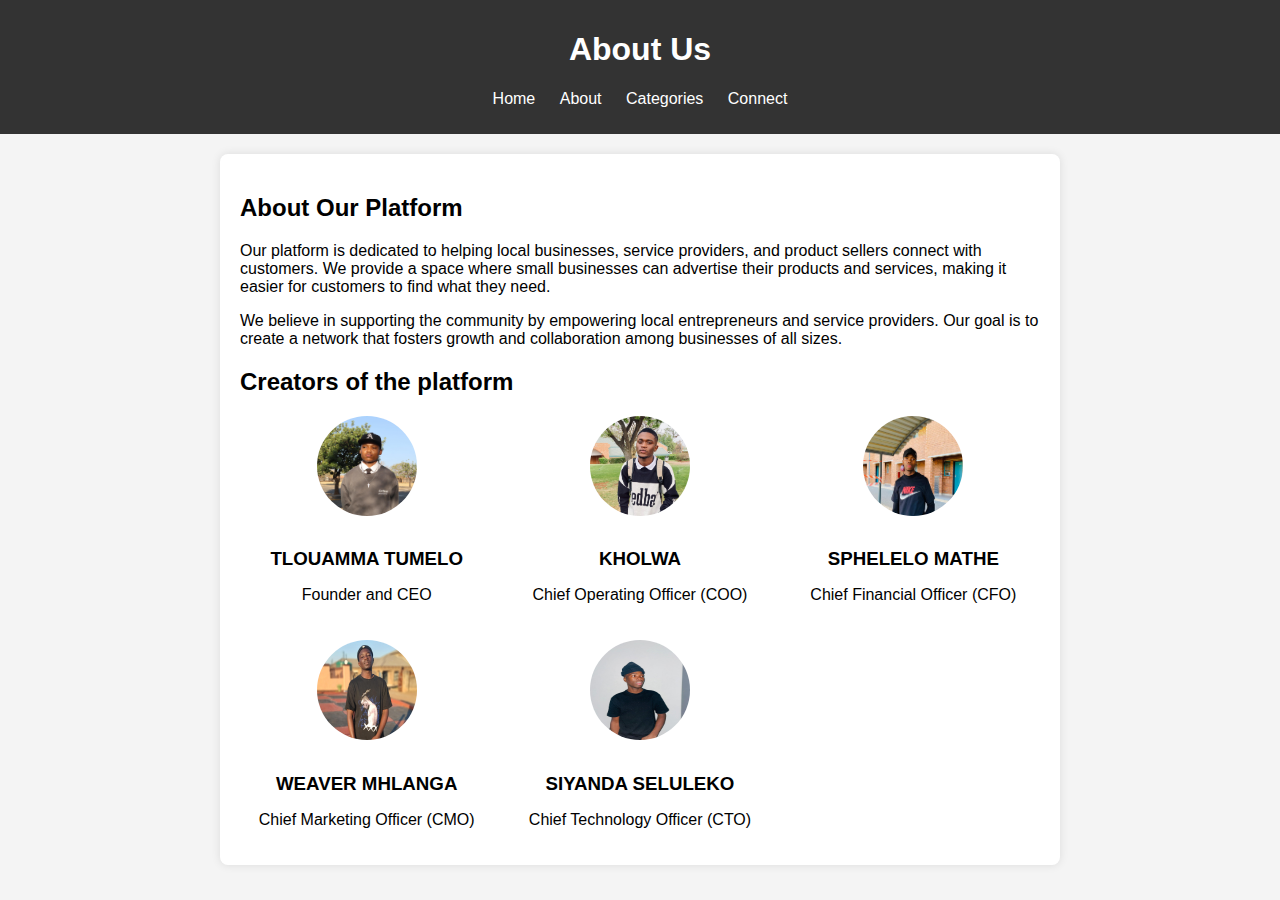
==== About.html @ ff90d123 "Add files via upload" ====
<!DOCTYPE html>
<html lang="en">
<head>
    <meta charset="UTF-8">
    <meta name="viewport" content="width=device-width, initial-scale=1.0">
    <title>About - KASI CONNECT</title>
    <link rel="stylesheet" href="styles.css">

    <style>
        body {
        font-family: Arial, sans-serif;
        margin: 0;
        padding: 0;
        background-color: #f4f4f4;
    }
    
    header {
        background-color: #333;
        color: #fff;
        padding: 10px 0;
        text-align: center;
    }
    
    nav ul {
        list-style: none;
        padding: 0;
    }
    
    nav ul li {
        display: inline;
        margin: 0 10px;
    }
    
    nav ul li a {
        color: #fff;
        text-decoration: none;
    }
    
    nav ul li a:hover {
        text-decoration: underline;
    }
    
    main {
        max-width: 800px;
        margin: 20px auto;
        background: #fff;
        padding: 20px;
        border-radius: 8px;
        box-shadow: 0 0 10px rgba(0,0,0,0.1);
    }
    
    .creators-grid {
        display: grid;
        grid-template-columns: repeat(3, 1fr);
        gap: 20px;
        margin-top: 20px;
    }
    
    .creator {
        text-align: center;
    }
    
    .creator img {
        width: 100px;
        height: 100px;
        border-radius: 50%;
        margin-bottom: 10px;
    }
    
    .creator h3 {
        margin-bottom: 10px;
    }
    </style>
</head>

<body>
    <header>
        <h1>About Us</h1>
        <nav>
            <ul>
                <li><a href="index.html">Home</a></li>
                <li><a href="About.html">About</a></li>
                <li><a href="Categories.html">Categories</a></li>
                <li><a href="Connect.html">Connect</a></li>
            </ul>
        </nav>
    </header>
    <main>
        <h2>About Our Platform</h2>
        <p>Our platform is dedicated to helping local businesses, service providers, and product sellers connect with customers. We provide a space where small businesses can advertise their products and services, making it easier for customers to find what they need.</p>
        <p>We believe in supporting the community by empowering local entrepreneurs and service providers. Our goal is to create a network that fosters growth and collaboration among businesses of all sizes.</p>
        <h2>Creators of the platform</h2>
        <div class="creators-grid">
            <div class="creator">
                <img src="TLOUAMMA.jpg" alt="TLOUAMMA TUMELO">
                <h3>TLOUAMMA TUMELO</h3>
                <p>Founder and CEO</p>
            </div>
            <div class="creator">
                <img src="KHOLWA.jpg" alt="Creator 2">
                <h3>KHOLWA</h3>
                <p>Chief Operating Officer (COO)</p>
            </div>
            <div class="creator">
                <img src="SPHELELO.jpg" alt="Creator 3">
                <h3>SPHELELO MATHE</h3>
                <p>Chief Financial Officer (CFO)</p>
            </div>
            <div class="creator">
                <img src="WEAVER.jpg" alt="Creator 4">
                <h3>WEAVER MHLANGA</h3>
                <p>Chief Marketing Officer (CMO)</p>
            </div>
            <div class="creator">
                <img src="SIYA.jpg" alt="Creator 5">
                <h3>SIYANDA SELULEKO</h3>
                <p>Chief Technology Officer (CTO)</p>
            </div>
        </div>
    </main>
</body>
</html>
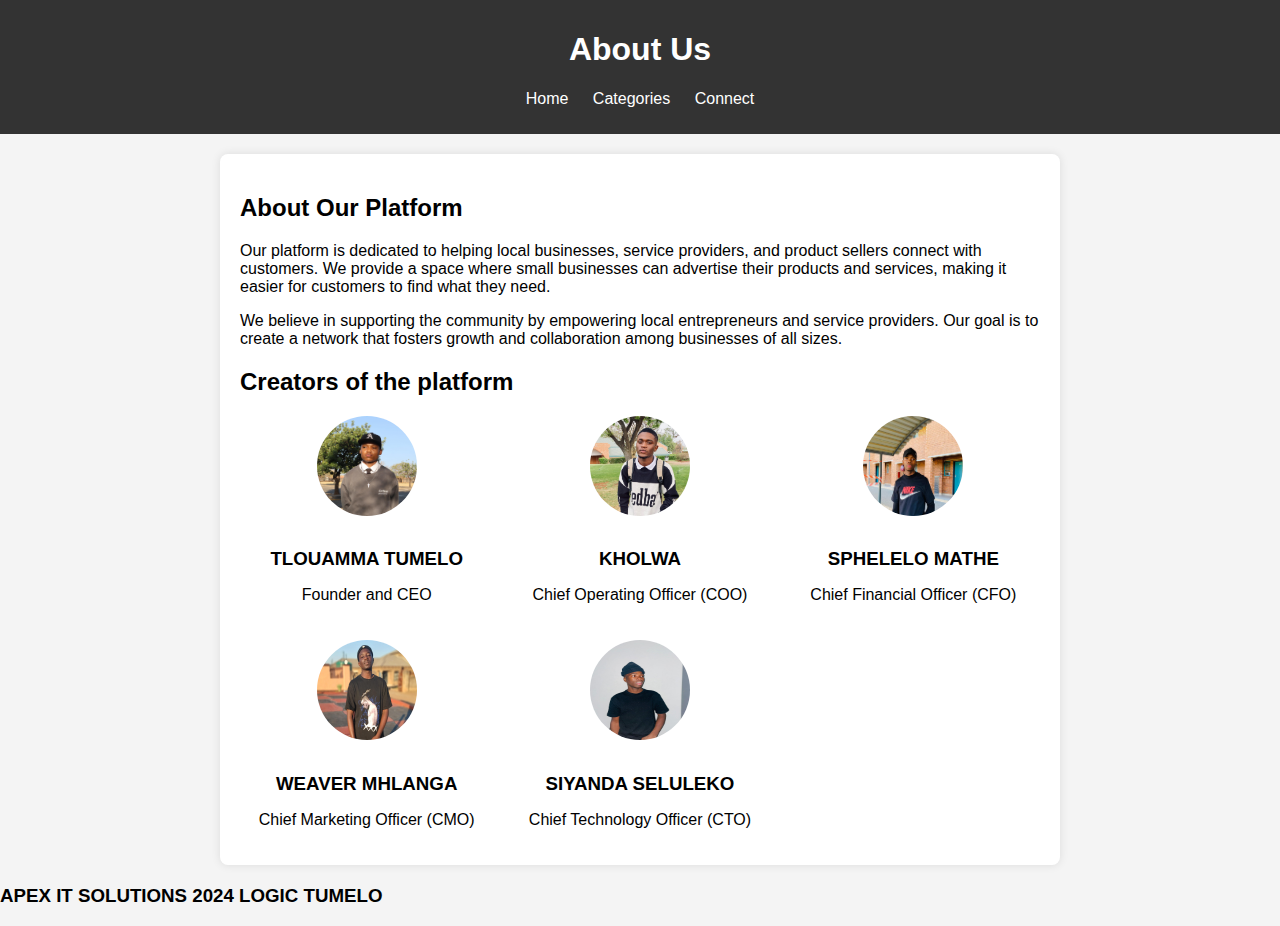
==== commit fa6af835: "Add files via upload" ====
--- a/About.html
+++ b/About.html
@@ -79,7 +79,6 @@
         <nav>
             <ul>
                 <li><a href="index.html">Home</a></li>
-                <li><a href="About.html">About</a></li>
                 <li><a href="Categories.html">Categories</a></li>
                 <li><a href="Connect.html">Connect</a></li>
             </ul>
@@ -90,33 +89,38 @@
         <p>Our platform is dedicated to helping local businesses, service providers, and product sellers connect with customers. We provide a space where small businesses can advertise their products and services, making it easier for customers to find what they need.</p>
         <p>We believe in supporting the community by empowering local entrepreneurs and service providers. Our goal is to create a network that fosters growth and collaboration among businesses of all sizes.</p>
         <h2>Creators of the platform</h2>
+
+</div>
         <div class="creators-grid">
             <div class="creator">
-                <img src="TLOUAMMA.jpg" alt="TLOUAMMA TUMELO">
+                <img src="w-images/TLOUAMMA.jpg" alt="TLOUAMMA TUMELO">
                 <h3>TLOUAMMA TUMELO</h3>
                 <p>Founder and CEO</p>
             </div>
             <div class="creator">
-                <img src="KHOLWA.jpg" alt="Creator 2">
+                <img src="w-images/KHOLWA.jpg" alt="Creator 2">
                 <h3>KHOLWA</h3>
                 <p>Chief Operating Officer (COO)</p>
             </div>
             <div class="creator">
-                <img src="SPHELELO.jpg" alt="Creator 3">
+                <img src="w-images/SPHELELO.jpg" alt="Creator 3">
                 <h3>SPHELELO MATHE</h3>
                 <p>Chief Financial Officer (CFO)</p>
             </div>
             <div class="creator">
-                <img src="WEAVER.jpg" alt="Creator 4">
+                <img src="w-images/WEAVER.jpg" alt="Creator 4">
                 <h3>WEAVER MHLANGA</h3>
                 <p>Chief Marketing Officer (CMO)</p>
             </div>
             <div class="creator">
-                <img src="SIYA.jpg" alt="Creator 5">
+                <img src="w-images/SIYA.jpg" alt="Creator 5">
                 <h3>SIYANDA SELULEKO</h3>
                 <p>Chief Technology Officer (CTO)</p>
             </div>
         </div>
     </main>
+    <footer>
+        <h3>APEX IT SOLUTIONS 2024 LOGIC TUMELO</h3>
+    </footer>
 </body>
 </html>